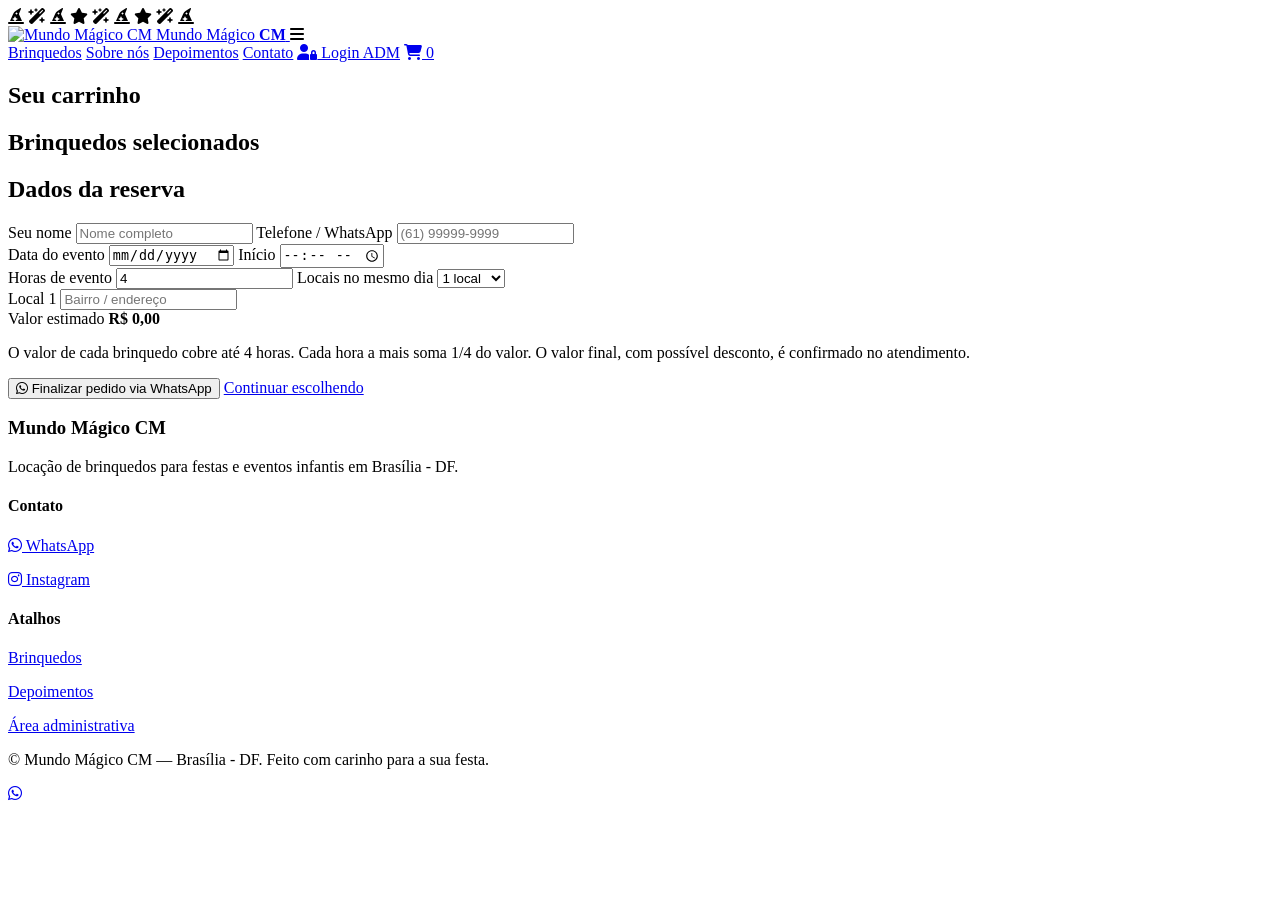
==== carrinho/index.html @ bfa3cafc "Adicionar versao estatica para GitHub Pages" ====
﻿
<!doctype html>
<html lang="pt-BR">
  <head>
    <meta charset="utf-8" />
    <meta name="viewport" content="width=device-width, initial-scale=1" />
    <title>Carrinho — Mundo Mágico CM</title>
    <meta name="description" content="Locação de brinquedos para festas e eventos infantis em Brasília - DF." />
    <link rel="icon" href="../static/img/favicon.ico" />
    <link rel="preconnect" href="https://fonts.googleapis.com" />
    <link rel="preconnect" href="https://fonts.gstatic.com" crossorigin />
    <link href="https://fonts.googleapis.com/css2?family=Poppins:wght@400;500;600;700;800&display=swap" rel="stylesheet" />
    <link rel="stylesheet" href="https://cdnjs.cloudflare.com/ajax/libs/font-awesome/6.5.1/css/all.min.css" />
    <link rel="stylesheet" href="../static/css/style.css" />
  </head>
  <body>
    <div class="magia-deco" aria-hidden="true">
      <i class="fa-solid fa-hat-wizard"></i>
      <i class="fa-solid fa-wand-magic-sparkles"></i>
      <i class="fa-solid fa-hat-wizard"></i>
      <i class="fa-solid fa-star"></i>
      <i class="fa-solid fa-wand-magic-sparkles"></i>
      <i class="fa-solid fa-hat-wizard"></i>
      <i class="fa-solid fa-star"></i>
      <i class="fa-solid fa-wand-magic-sparkles"></i>
      <i class="fa-solid fa-hat-wizard"></i>
    </div>
    <header class="navbar">
      <a href="../" class="brand">
        <img src="../static/img/mundomagicomascote.png" alt="Mundo Mágico CM" />
        <span>Mundo Mágico <strong>CM</strong></span>
      </a>
      <input type="checkbox" id="menu-toggle" hidden />
      <label for="menu-toggle" class="menu-btn"><i class="fa-solid fa-bars"></i></label>
      <nav class="menu">
        <a href="../#inflaveis">Brinquedos</a>
        <a href="../sobre-nos/">Sobre nós</a>
        <a href="../depoimentos/">Depoimentos</a>
        <a href="../contato/">Contato</a>
        
          <a href="../login/" class="nav-admin"><i class="fa-solid fa-user-lock"></i> Login ADM</a>
        
        <a href="../carrinho/" class="nav-cart">
          <i class="fa-solid fa-cart-shopping"></i>
          <span class="cart-badge" data-cart-count>0</span>
        </a>
      </nav>
    </header>

    

    <main>
<section class="pagina-carrinho">
  <h1>Seu carrinho</h1>
  <div class="carrinho-layout">
    <div class="carrinho-itens">
      <h2>Brinquedos selecionados</h2>
      <div id="lista-carrinho" class="lista-carrinho"></div>
    </div>

    <form id="form-reserva" class="carrinho-resumo">
      <h2>Dados da reserva</h2>
      <label>Seu nome
        <input type="text" id="nome-cliente" required placeholder="Nome completo" /></label>
      <label>Telefone / WhatsApp
        <input type="tel" id="telefone-cliente" required placeholder="(61) 99999-9999" /></label>
      <div class="form-2col">
        <label>Data do evento
          <input type="date" id="data-evento" required /></label>
        <label>Início
          <input type="time" id="hora-inicio" required /></label>
      </div>

      <div id="disp-info" class="disp-info" hidden></div>

      <div class="form-2col">
        <label>Horas de evento
          <input type="number" id="qtd-horas" min="1" value="4" required /></label>
        <label>Locais no mesmo dia
          <select id="qtd-locais">
            <option value="1">1 local</option>
            <option value="2">2 locais</option>
            <option value="3">3 locais</option>
          </select></label>
      </div>

      <div id="locais" class="locais-extras">
        <label>Local 1
          <input type="text" class="local-input" required placeholder="Bairro / endereço" /></label>
      </div>

      <div class="total-box">
        <span>Valor estimado</span>
        <strong id="valor-total">R$ 0,00</strong>
      </div>
      <p class="total-obs">O valor de cada brinquedo cobre até 4 horas. Cada hora a mais soma 1/4 do valor. O valor final, com possível desconto, é confirmado no atendimento.</p>

      <button type="submit" id="btn-finalizar" class="btn btn-primary btn-block">
        <i class="fa-brands fa-whatsapp"></i> Finalizar pedido via WhatsApp
      </button>
      <a href="../#inflaveis" class="btn btn-ghost btn-block">Continuar escolhendo</a>
    </form>
  </div>
</section>
</main>

    <footer class="footer">
      <div class="footer-grid">
        <div>
          <h3>Mundo Mágico CM</h3>
          <p>Locação de brinquedos para festas e eventos infantis em Brasília - DF.</p>
        </div>
        <div>
          <h4>Contato</h4>
          <p><a href="https://wa.me/5561991540133"><i class="fa-brands fa-whatsapp"></i> WhatsApp</a></p>
          <p><a href="https://instagram.com/"><i class="fa-brands fa-instagram"></i> Instagram</a></p>
        </div>
        <div>
          <h4>Atalhos</h4>
          <p><a href="../">Brinquedos</a></p>
          <p><a href="../depoimentos/">Depoimentos</a></p>
          <p><a href="../login/">Área administrativa</a></p>
        </div>
      </div>
      <p class="footer-bottom">© Mundo Mágico CM — Brasília - DF. Feito com carinho para a sua festa.</p>
    </footer>

    <a href="https://wa.me/5561991540133" class="whatsapp-float" aria-label="Falar no WhatsApp">
      <i class="fa-brands fa-whatsapp"></i>
    </a>

    <script src="../static/js/carrinho.js"></script>
    
<script src="../static/js/pagina-carrinho.js"></script>

  </body>
</html>
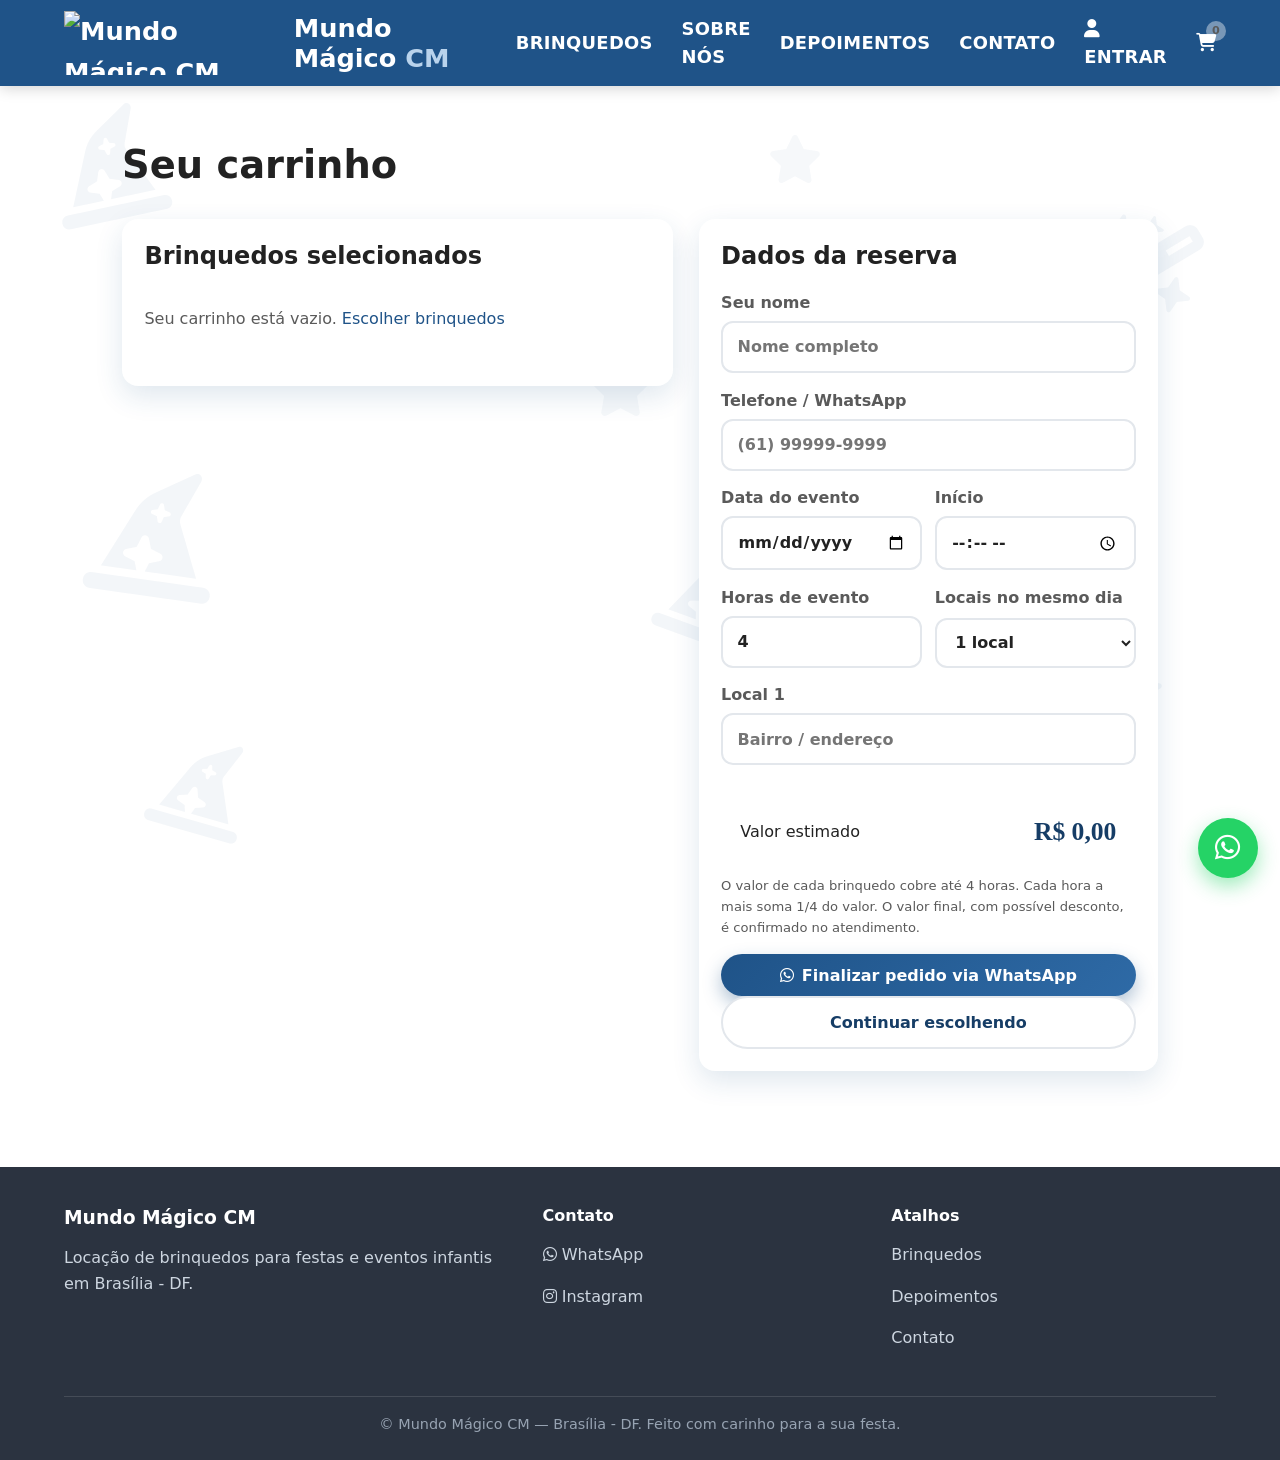
==== commit a078f882: "Site estatico no Pages com Supabase: login por e-mail e recuperacao de senha Loja, carrinho, depoime" ====
--- a/carrinho/index.html
+++ b/carrinho/index.html
@@ -38,7 +38,7 @@
         <a href="../depoimentos/">Depoimentos</a>
         <a href="../contato/">Contato</a>
         
-          <a href="../login/" class="nav-admin"><i class="fa-solid fa-user-lock"></i> Login ADM</a>
+          <a href="../login/" class="nav-admin" data-menu-conta><i class="fa-solid fa-user"></i> Entrar</a>
         
         <a href="../carrinho/" class="nav-cart">
           <i class="fa-solid fa-cart-shopping"></i>
@@ -119,7 +119,7 @@
           <h4>Atalhos</h4>
           <p><a href="../">Brinquedos</a></p>
           <p><a href="../depoimentos/">Depoimentos</a></p>
-          <p><a href="../login/">Área administrativa</a></p>
+          <p><a href="../contato/">Contato</a></p>
         </div>
       </div>
       <p class="footer-bottom">© Mundo Mágico CM — Brasília - DF. Feito com carinho para a sua festa.</p>
@@ -129,9 +129,14 @@
       <i class="fa-brands fa-whatsapp"></i>
     </a>
 
+    <script src="https://cdn.jsdelivr.net/npm/@supabase/supabase-js@2"></script>
+    <script src="../static/js/config.js"></script>
+    <script src="../static/js/api.js"></script>
+    <script src="../static/js/auth.js"></script>
     <script src="../static/js/carrinho.js"></script>
+    <script src="../static/js/pagina-carrinho.js"></script>
+    <script>document.addEventListener("DOMContentLoaded", function () { window.Auth.ajustarMenu("../"); });</script>
     
-<script src="../static/js/pagina-carrinho.js"></script>
 
   </body>
 </html>
--- a/static/css/style.css
+++ b/static/css/style.css
@@ -0,0 +1,490 @@
+:root {
+  /* Identidade do site original: azul da marca + cinza + branco, fonte Poppins.
+     (Os nomes --verde* são mantidos por compatibilidade, mas agora valem azul.) */
+  --verde: #1F5388;        /* azul principal da marca */
+  --verde-escuro: #163d66;
+  --azul: #2e6aa6;         /* azul de apoio (um pouco mais claro) */
+  --azul-escuro: #163d66;
+  --azul-claro: #eaf1f8;
+  --amarelo: #fbbf24;
+  --vermelho: #dc2626;
+  --ink: #222222;
+  --muted: #5a5a5a;
+  --linha: #e3e7ec;
+  --bg: #ffffff;
+  --cinza: #e8edf2;        /* fundo dos cards de brinquedo */
+  --card: #ffffff;
+  --sombra: 0 10px 28px rgba(31, 83, 136, .14);
+  --raio: 16px;
+  --gutter: clamp(1.2rem, 5vw, 4rem);
+  --largura: 1500px;
+}
+
+* { box-sizing: border-box; }
+html { scroll-behavior: smooth; }
+body {
+  margin: 0; background: var(--bg); color: var(--ink);
+  font-family: "Poppins", system-ui, -apple-system, "Segoe UI", sans-serif;
+  line-height: 1.6;
+}
+h1, h2, h3, h4, .brand span { font-family: "Poppins", system-ui, sans-serif; font-weight: 800; line-height: 1.18; }
+a { color: var(--verde); text-decoration: none; }
+img { max-width: 100%; display: block; }
+
+.btn {
+  align-items: center; border: 0; border-radius: 999px; cursor: pointer;
+  display: inline-flex; font-family: inherit; font-size: 1rem; font-weight: 700;
+  gap: .5rem; justify-content: center; padding: .72rem 1.5rem; transition: transform .12s, box-shadow .12s;
+}
+.btn:hover { transform: translateY(-2px); }
+.btn-primary { background: linear-gradient(135deg, var(--verde), var(--azul)); color: #fff; box-shadow: 0 8px 18px rgba(31,83,136,.35); }
+.btn-ghost { background: #fff; color: var(--verde-escuro); border: 2px solid var(--linha); }
+.btn-danger { background: var(--vermelho); color: #fff; }
+.btn-block { width: 100%; }
+.btn-sm { padding: .4rem .9rem; font-size: .85rem; }
+.btn-add { background: var(--verde); color: #fff; padding: .5rem 1rem; font-size: .9rem; }
+.btn-add:hover { background: var(--verde-escuro); }
+
+/* Navbar */
+.navbar {
+  align-items: center; background: var(--verde);
+  display: flex; gap: 1rem; justify-content: space-between; padding: .7rem var(--gutter);
+  position: sticky; top: 0; z-index: 40; box-shadow: 0 2px 14px rgba(0,0,0,.18);
+}
+.brand { align-items: center; color: #fff; display: flex; gap: .7rem; font-size: 1.6rem; font-weight: 800; }
+.brand img { height: 64px; width: auto; }
+.brand strong { color: #b9d3ec; }
+.menu { align-items: center; display: flex; gap: 1.8rem; }
+.menu a { color: #fff; font-weight: 600; font-size: 1.12rem; text-transform: uppercase; letter-spacing: .3px; }
+.menu a:hover { color: #b9d3ec; }
+.nav-cart { position: relative; font-size: 1.5rem; color: #fff; }
+.cart-badge {
+  background: var(--amarelo); border-radius: 999px; color: #1f2a24; font-size: .7rem; font-weight: 800;
+  padding: 1px 6px; position: absolute; top: -8px; right: -10px;
+}
+.cart-badge.vazio { background: rgba(255,255,255,.4); }
+.menu-btn { display: none; font-size: 1.5rem; cursor: pointer; color: #fff; }
+
+/* Hero */
+.hero {
+  align-items: center; display: grid; gap: 2.5rem; grid-template-columns: minmax(0, 3fr) minmax(0, 7fr);
+  margin: 0 auto; max-width: var(--largura); min-height: calc(100svh - 7rem);
+  padding: clamp(1.25rem, 2.5vh, 2rem) var(--gutter) clamp(2rem, 4vh, 3rem);
+}
+.hero-eyebrow { color: var(--verde); font-weight: 700; letter-spacing: .05em; text-transform: uppercase; font-size: 1.05rem; }
+.hero h1 { font-size: clamp(2.1rem, 3vw, 3.4rem); margin: .4rem 0; position: relative; text-transform: uppercase; }
+.hero h1 span { color: var(--azul); }
+.hero p { color: var(--muted); font-size: 1.15rem; max-width: 32rem; }
+.hero-actions { display: flex; flex-wrap: wrap; gap: .8rem; margin-top: 1.4rem; }
+.hero-slider {
+  border-radius: 26px; box-shadow: var(--sombra); overflow: hidden; position: relative;
+  aspect-ratio: 16 / 9; background: #fff; max-height: calc(100svh - 11rem);
+}
+.hero-img { height: 100%; width: 100%; object-fit: cover; opacity: 0; position: absolute; inset: 0; transition: opacity .8s; }
+.hero-img.ativo { opacity: 1; position: relative; }
+
+/* Vantagens */
+.vantagens {
+  display: grid; gap: 1rem; grid-template-columns: repeat(3, 1fr);
+  margin: 0 auto; max-width: var(--largura); padding: 1rem var(--gutter);
+}
+.vantagem {
+  align-items: center; background: var(--azul-claro); border-radius: var(--raio); display: flex; gap: .8rem;
+  padding: 1rem 1.2rem; box-shadow: var(--sombra); font-weight: 600;
+}
+.vantagem i { color: var(--verde); font-size: 1.5rem; }
+
+/* Vitrines */
+.vitrine { margin: 0 auto; max-width: var(--largura); padding: 2.4rem var(--gutter); }
+.vitrine-head h2 { font-size: 2.2rem; margin: 0; color: var(--verde); text-transform: uppercase; letter-spacing: .5px; }
+.vitrine-head h2::after { content: ""; display: block; width: 70px; height: 5px; border-radius: 999px; background: var(--amarelo); margin-top: .5rem; }
+.vitrine-head p { color: var(--muted); margin: .2rem 0 1.4rem; }
+.produtos-grid { display: grid; gap: 1.4rem; grid-template-columns: repeat(auto-fill, minmax(240px, 1fr)); }
+.produto-card {
+  background: var(--cinza); border-radius: var(--raio); overflow: hidden;
+  box-shadow: var(--sombra); display: flex; flex-direction: column; transition: transform .15s;
+}
+.produto-card:hover { transform: translateY(-6px); }
+.produto-img { position: relative; aspect-ratio: 4 / 3; overflow: hidden; background: #fff; border-bottom: 1px solid #d8dee5; }
+.produto-img img { height: 100%; width: 100%; object-fit: cover; transition: transform .3s; }
+.produto-card:hover .produto-img img { transform: scale(1.06); }
+.badge-destaque {
+  background: var(--amarelo); border-radius: 999px; color: #7c4a02; font-size: .72rem; font-weight: 800;
+  padding: .25rem .7rem; position: absolute; top: .7rem; left: .7rem;
+}
+.produto-body { display: flex; flex-direction: column; gap: .55rem; padding: 1rem 1.1rem 1.2rem; flex: 1; }
+.produto-body h3 { font-size: 1.15rem; margin: 0; text-transform: uppercase; letter-spacing: .5px; color: #1d1d1d; }
+.produto-desc { color: var(--muted); font-size: .9rem; margin: 0; flex: 1; }
+.produto-rodape { align-items: center; display: flex; justify-content: space-between; gap: .5rem; margin-top: .5rem; flex-wrap: wrap; }
+.produto-preco {
+  background: var(--verde); color: #fff; font-size: 1.1rem; font-weight: 800;
+  padding: .45rem 1rem; border-radius: 8px; box-shadow: 0 4px 8px rgba(31,83,136,.2);
+  display: inline-flex; align-items: baseline; gap: .35rem;
+}
+.produto-preco small { color: #cfe0f1; font-size: .72rem; font-weight: 600; }
+
+/* Carrossel dos brinquedos: caixa azul (estilo do site) + cards maiores */
+.carrossel { position: relative; background: var(--verde); border-radius: 1.2rem; padding: 1.6rem 1.2rem; box-shadow: var(--sombra); }
+.produtos-trilho {
+  display: flex; gap: 1.5rem; overflow-x: auto; scroll-snap-type: x mandatory;
+  scroll-behavior: smooth; padding: .2rem .2rem; scrollbar-width: none;
+}
+.produtos-trilho::-webkit-scrollbar { display: none; }
+.produtos-trilho .produto-card {
+  flex: 0 0 calc((100% - 3rem) / 3);
+  max-width: calc((100% - 3rem) / 3);
+  min-width: 0;
+  scroll-snap-align: start;
+}
+.produtos-trilho .produto-img { aspect-ratio: 16 / 11; }
+.produtos-trilho .produto-card h3 { font-size: 1.3rem; }
+.produtos-trilho .produto-desc { font-size: 1rem; }
+.produtos-trilho .produto-preco { font-size: 1.35rem; }
+.produtos-trilho .produto-body { padding: 1.1rem 1.2rem 1.3rem; }
+.carrossel-btn {
+  align-items: center; background: #fff; border: none; border-radius: 50%;
+  box-shadow: 0 3px 10px rgba(0,0,0,.25); color: var(--verde); cursor: pointer; display: flex;
+  font-size: 1.2rem; height: 52px; justify-content: center; position: absolute; top: 50%;
+  transform: translateY(-50%); width: 52px; z-index: 6; transition: transform .15s, background .15s;
+}
+.carrossel-btn:hover { background: #eaf1f8; transform: translateY(-50%) scale(1.08); }
+.carrossel-btn.prev { left: 4px; }
+.carrossel-btn.next { right: 4px; }
+.carrossel-btn.oculto { display: none; }
+@media (max-width: 1000px) {
+  .produtos-trilho .produto-card {
+    flex-basis: calc((100% - 1.5rem) / 2);
+    max-width: calc((100% - 1.5rem) / 2);
+  }
+}
+@media (max-width: 760px) {
+  .produtos-trilho .produto-card { flex-basis: 100%; max-width: 100%; }
+  .carrossel-btn { display: none; }
+}
+
+/* Depoimentos */
+.depo-home, .pagina .depo-grid { margin: 0 auto; max-width: var(--largura); padding: 1rem var(--gutter); text-align: center; }
+.depo-home h2 { font-size: 2.2rem; color: var(--verde); text-transform: uppercase; letter-spacing: .5px; }
+.depo-grid { display: grid; gap: 1.4rem; grid-template-columns: repeat(auto-fit, minmax(260px, 1fr)); margin: 1.5rem 0; }
+.depo-video-grid { display: grid; gap: 1.4rem; grid-template-columns: repeat(3, minmax(0, 1fr)); margin: 1.5rem 0; }
+.depo-video-card {
+  aspect-ratio: 16 / 9;
+  background: #111;
+  border-radius: 14px;
+  box-shadow: var(--sombra);
+  overflow: hidden;
+}
+.depo-video-card video {
+  display: block;
+  height: 100%;
+  object-fit: cover;
+  width: 100%;
+}
+.depo-card {
+  background: #fff; border-radius: var(--raio); box-shadow: var(--sombra); margin: 0;
+  padding: 1.6rem; text-align: left; position: relative;
+}
+.depo-card i { color: var(--azul); font-size: 1.4rem; }
+.depo-card blockquote { margin: .6rem 0; font-size: 1.02rem; }
+.depo-card figcaption { color: var(--verde-escuro); font-weight: 800; }
+.depo-video-placeholder {
+  align-items: center;
+  aspect-ratio: 16 / 9;
+  background: linear-gradient(135deg, #f6f8fb, #e8edf4);
+  border: 2px dashed #cbd5e1;
+  border-radius: 14px;
+  color: var(--muted);
+  display: flex;
+  flex-direction: column;
+  gap: .35rem;
+  justify-content: center;
+  margin-bottom: 1rem;
+  width: 100%;
+}
+.depo-video-placeholder i { color: #ff0000; font-size: 4rem; }
+.depo-video-placeholder span { font-size: .82rem; font-weight: 700; }
+.depo-video-grid .depo-video-placeholder { box-shadow: var(--sombra); margin-bottom: 0; }
+.depo-foto {
+  border-radius: 14px;
+  display: block;
+  height: clamp(180px, 16vw, 230px);
+  margin-bottom: 1rem;
+  object-fit: cover;
+  width: 100%;
+}
+
+/* CTA */
+.cta-final {
+  background: linear-gradient(135deg, var(--verde), var(--azul)); border-radius: 26px; color: #fff;
+  margin: 2.5rem auto; max-width: 1100px; padding: 2.5rem 1.5rem; text-align: center;
+}
+.cta-final h2 { font-size: 2rem; margin: 0 0 .5rem; }
+.cta-final p { opacity: .92; margin: 0 0 1.4rem; }
+.cta-final .btn-primary { background: #fff; color: var(--verde-escuro); }
+
+/* Páginas internas */
+.pagina { margin: 0 auto; max-width: 1100px; padding: 1.5rem clamp(1rem, 4vw, 2rem) 3rem; }
+.pagina-hero { text-align: center; padding: 1.5rem 0 2rem; }
+.pagina-hero h1 { font-size: 2.6rem; margin: 0; }
+.pagina-hero p { color: var(--muted); font-size: 1.1rem; }
+.conteudo-2col { display: grid; gap: 2rem; grid-template-columns: 1.1fr 1fr; align-items: start; }
+.conteudo-2col h2 { color: var(--verde); }
+.cards-valores { display: grid; gap: 1rem; }
+.valor-card { background: #fff; border-radius: var(--raio); box-shadow: var(--sombra); padding: 1.2rem; }
+.valor-card i { color: var(--azul); font-size: 1.6rem; }
+.valor-card h3 { margin: .4rem 0 .2rem; }
+.valor-card p { color: var(--muted); margin: 0; }
+.contato-grid { display: grid; gap: 1.4rem; grid-template-columns: repeat(auto-fit, minmax(240px, 1fr)); }
+.contato-card { background: #fff; border-radius: var(--raio); box-shadow: var(--sombra); padding: 1.8rem; text-align: center; color: var(--ink); }
+.contato-card i { color: var(--verde); font-size: 2.2rem; }
+.contato-card h3 { margin: .6rem 0 .3rem; }
+.contato-card p { color: var(--muted); margin: 0; }
+
+/* Formulário depoimento */
+.form-depoimento { background: #fff; border-radius: var(--raio); box-shadow: var(--sombra); margin-top: 2rem; padding: 1.8rem; }
+.form-depoimento h2 { color: var(--verde); margin-top: 0; }
+form label { color: var(--muted); display: grid; font-weight: 700; gap: .35rem; margin-bottom: .9rem; }
+input, select, textarea {
+  border: 2px solid var(--linha); border-radius: 12px; color: var(--ink); font: inherit;
+  padding: .7rem .9rem; width: 100%; background: #fff;
+}
+input:focus, select:focus, textarea:focus { border-color: var(--verde); outline: none; }
+textarea { resize: vertical; }
+
+/* Carrinho */
+.pagina-carrinho { margin: 0 auto; max-width: 1100px; padding: 1.5rem clamp(1rem, 4vw, 2rem) 3rem; }
+.pagina-carrinho h1 { font-size: 2.4rem; }
+.carrinho-layout { display: grid; gap: 1.6rem; grid-template-columns: 1.2fr 1fr; align-items: start; }
+.carrinho-itens, .carrinho-resumo { background: #fff; border-radius: var(--raio); box-shadow: var(--sombra); padding: 1.4rem; }
+.carrinho-itens h2, .carrinho-resumo h2 { margin-top: 0; }
+.carrinho-item { align-items: center; border-bottom: 1px solid var(--linha); display: flex; gap: 1rem; padding: .8rem 0; }
+.carrinho-item img { border-radius: 12px; height: 60px; width: 60px; object-fit: cover; }
+.carrinho-item-info { flex: 1; }
+.carrinho-item-info h4 { margin: 0; }
+.carrinho-item-info p { color: var(--muted); margin: .2rem 0 0; }
+.btn-remover { background: #fff0f0; border: 0; border-radius: 10px; color: var(--vermelho); cursor: pointer; padding: .5rem .7rem; }
+.mensagem-vazio { color: var(--muted); padding: 1rem 0; }
+.form-2col { display: grid; gap: 0 .8rem; grid-template-columns: 1fr 1fr; }
+.total-box { align-items: center; background: var(--bg); border-radius: 14px; display: flex; justify-content: space-between; margin: 1rem 0 .4rem; padding: 1rem 1.2rem; }
+.total-box strong { color: var(--verde-escuro); font-family: "Baloo 2"; font-size: 1.6rem; }
+.total-obs { color: var(--muted); font-size: .82rem; margin: 0 0 1rem; }
+
+/* Login */
+.pagina-login { display: grid; place-items: center; padding: 3rem 1rem; }
+.card-login { background: #fff; border-radius: 22px; box-shadow: var(--sombra); max-width: 380px; padding: 2.2rem; text-align: center; width: 100%; }
+.card-login > i { color: var(--verde); font-size: 2.4rem; }
+.card-login h1 { margin: .6rem 0 1.2rem; }
+.card-login p { color: var(--muted); margin: 0 0 1.2rem; }
+.card-login label { text-align: left; }
+.card-login .btn i { font-size: 1rem; }
+.login-aviso { color: var(--vermelho); font-size: .85rem; font-weight: 600; margin: 1rem 0 0; }
+.login-links { font-size: .85rem; margin: 1.1rem 0 0; }
+/* Titulo estreito quebra 'e-mail' no hifen e vira 'e-' numa linha. */
+.junto { white-space: nowrap; }
+.login-links a { color: var(--muted); text-decoration: underline; }
+.login-links a:hover { color: var(--verde); }
+.vitrine-aviso { color: var(--muted); padding: 2.5rem clamp(1rem, 4vw, 2rem); text-align: center; }
+.depo-aviso { color: var(--verde-escuro); font-weight: 600; margin: .8rem 0 0; }
+
+/* Admin */
+.admin { margin: 0 auto; max-width: 1200px; padding: 1.5rem clamp(1rem, 4vw, 2rem) 3rem; }
+.admin-head { align-items: center; display: flex; justify-content: space-between; gap: 1rem; flex-wrap: wrap; }
+.admin-head-acoes { display: flex; gap: .5rem; }
+.admin-subtitulo { color: var(--muted); margin: .2rem 0 0; }
+.admin-nav {
+  align-items: center; background: var(--verde-escuro); border-radius: 14px; display: flex;
+  flex-wrap: wrap; gap: .25rem; margin: 1.2rem 0; padding: .55rem;
+}
+.admin-nav a { border-radius: 10px; color: #fff; font-size: .88rem; font-weight: 700; padding: .55rem .75rem; }
+.admin-nav a:hover { background: rgba(255,255,255,.14); }
+.admin-nav .admin-nav-sair { margin-left: auto; }
+.admin-stats { display: grid; gap: 1rem; grid-template-columns: repeat(auto-fit, minmax(165px, 1fr)); margin: 1.2rem 0; }
+.stat { background: #fff; border-radius: var(--raio); box-shadow: var(--sombra); padding: 1.1rem 1.2rem; }
+.stat span { color: var(--verde-escuro); display: block; font-family: "Baloo 2"; font-size: 1.8rem; font-weight: 800; }
+.stat p { color: var(--muted); margin: .2rem 0 0; }
+.admin-card { background: #fff; border-radius: var(--raio); box-shadow: var(--sombra); margin-bottom: 1.4rem; padding: 1.4rem; }
+.admin-card h2 { margin-top: 0; font-size: 1.3rem; }
+.tabela-wrap { overflow-x: auto; }
+table { border-collapse: collapse; width: 100%; }
+th, td { border-bottom: 1px solid var(--linha); padding: .6rem .5rem; text-align: left; vertical-align: middle; }
+th { color: var(--muted); font-size: .8rem; text-transform: uppercase; }
+td input, td select { padding: .4rem .5rem; }
+.input-preco { max-width: 90px; }
+.inline-form { margin: 0; }
+.acoes-linha { display: flex; gap: .4rem; align-items: center; }
+.acoes-linha form { margin: 0; }
+.tag { border-radius: 999px; font-size: .78rem; font-weight: 800; padding: .2rem .6rem; }
+.status-pendente { background: #fff7df; color: #b7791f; }
+.status-pago { background: #e8f5ef; color: var(--verde); }
+.status-cancelado { background: #fff0f0; color: var(--vermelho); }
+.perfil-cliente { background: var(--linha); color: var(--muted); }
+.perfil-admin { background: var(--azul-claro); color: var(--verde); }
+.perfil-dono { background: #f3e8ff; color: #7028b0; }
+.senha-pendente { background: #fff7df; color: #b7791f; }
+.senha-intro { color: var(--muted); font-size: .9rem; }
+.senha-dica { color: var(--muted); font-size: .78rem; margin: -.4rem 0 1rem; text-align: left; }
+.passos-equipe { color: var(--muted); display: grid; gap: .5rem; margin: .8rem 0; padding-left: 1.2rem; }
+.passos-equipe strong { color: var(--verde-escuro); }
+.agenda-nav { align-items: center; display: flex; gap: 1rem; justify-content: center; margin-bottom: 1rem; }
+.agenda-nav h2 { margin: 0; }
+.calendario { table-layout: fixed; width: 100%; }
+.calendario th { padding: .4rem; text-align: center; }
+.calendario .dia {
+  border: 1px solid var(--linha); border-radius: 8px; height: 6.5rem;
+  padding: .35rem; vertical-align: top;
+}
+.calendario .fora-do-mes { background: #fafbfc; opacity: .5; }
+.calendario .hoje { border-color: var(--verde); box-shadow: inset 0 0 0 1px var(--verde); }
+.dia-numero { display: block; font-weight: 800; font-size: .85rem; }
+.dia-evento, .dia-bloqueio {
+  border-radius: 5px; display: block; font-size: .68rem; margin-top: .18rem;
+  overflow: hidden; padding: .12rem .3rem; text-overflow: ellipsis; white-space: nowrap;
+}
+.dia-evento { background: var(--azul-claro); color: var(--verde-escuro); }
+.dia-bloqueio { background: #fff0f0; color: var(--vermelho); }
+.dia-bloqueio .btn-remover { background: none; border: 0; color: inherit; cursor: pointer; padding: 0 .1rem; }
+.dia-livres { color: var(--muted); display: block; font-size: .65rem; margin-top: .25rem; }
+@media (max-width: 720px) {
+  .calendario .dia { height: 4.5rem; }
+  .dia-evento, .dia-bloqueio { font-size: .6rem; }
+}
+.form-brinquedo { display: grid; gap: .6rem 1rem; grid-template-columns: repeat(3, 1fr); align-items: end; }
+.form-brinquedo label { margin: 0; }
+.form-brinquedo .full { grid-column: 1 / -1; }
+.form-brinquedo .check { flex-direction: row; align-items: center; }
+.form-brinquedo button { grid-column: 1 / -1; justify-self: start; }
+.form-depoimento-admin { display: grid; gap: .7rem 1rem; grid-template-columns: 1fr 1fr; margin-bottom: 1.4rem; }
+.form-depoimento-admin label { margin: 0; }
+.form-depoimento-admin .full { grid-column: 1 / -1; }
+.form-depoimento-admin .check { align-items: center; flex-direction: row; }
+.form-depoimento-admin button { justify-self: end; }
+.tabela-depoimentos { margin-top: 1rem; }
+.tabela-depoimentos textarea { min-width: 260px; resize: vertical; }
+.relatorios-grid { display: grid; gap: 1rem; grid-template-columns: 1fr 1fr; }
+.relatorio-linhas { display: grid; gap: .65rem; }
+.relatorio-linhas div { align-items: center; border-bottom: 1px solid var(--linha); display: flex; justify-content: space-between; padding: .45rem 0; }
+.relatorio-linhas strong { color: var(--verde); font-size: 1.2rem; }
+.ranking-lista { margin: 0; padding-left: 1.4rem; }
+.ranking-lista li { border-bottom: 1px solid var(--linha); padding: .45rem 0 .45rem .25rem; }
+.ranking-lista li span { font-weight: 700; }
+.ranking-lista li strong { color: var(--muted); float: right; font-size: .82rem; }
+.depo-pendente { align-items: center; border: 1px solid var(--linha); border-radius: 12px; display: flex; gap: 1rem; justify-content: space-between; margin-bottom: .7rem; padding: .9rem 1.1rem; }
+.depo-pendente p { color: var(--muted); margin: .2rem 0 0; }
+.depo-acoes { display: flex; gap: .5rem; }
+.depo-acoes form { margin: 0; }
+
+/* Agenda / calendário */
+.agenda-bar { align-items: center; display: flex; flex-wrap: wrap; gap: 1rem; margin: 1rem 0; }
+.agenda-bar h2 { margin: 0; min-width: 220px; text-align: center; }
+.agenda-cap { color: var(--muted); font-weight: 700; margin-left: auto; }
+.calendario { background: #fff; border-radius: var(--raio); box-shadow: var(--sombra); overflow: hidden; }
+.cal-cabecalho, .cal-semana { display: grid; grid-template-columns: repeat(7, 1fr); }
+.cal-cabecalho div { background: var(--azul); color: #fff; font-weight: 800; padding: .5rem; text-align: center; font-size: .85rem; }
+.cal-dia { border-bottom: 1px solid var(--linha); border-right: 1px solid var(--linha); min-height: 104px; padding: .35rem; }
+.cal-dia.fora { background: #fafafa; color: #b8b8b8; }
+.cal-dia.hoje { background: var(--azul-claro); }
+.cal-dia-topo { align-items: center; display: flex; justify-content: space-between; }
+.cal-num { font-weight: 800; }
+.cal-slot { border-radius: 999px; font-size: .68rem; font-weight: 800; padding: 1px 6px; }
+.cal-slot.livre { background: #e8f5ef; color: var(--verde); }
+.cal-slot.cheio { background: #fff0f0; color: var(--vermelho); }
+.cal-eventos { display: grid; gap: 3px; margin-top: .3rem; }
+.cal-evento { border-radius: 6px; font-size: .72rem; overflow: hidden; padding: 2px 5px; text-overflow: ellipsis; white-space: nowrap; }
+.cal-evento.status-pendente { background: #fff7df; color: #8a5b08; }
+.cal-evento.status-pago { background: #e8f5ef; color: #166534; }
+.cal-evento.status-cancelado { background: #f1f1f1; color: #9a9a9a; text-decoration: line-through; }
+.agenda-legenda { color: var(--muted); display: flex; gap: 1.5rem; margin-top: 1rem; }
+.agenda-legenda .ponto { border-radius: 50%; display: inline-block; height: 12px; width: 12px; vertical-align: middle; margin-right: 4px; }
+.agenda-legenda .status-pendente { background: var(--amarelo); }
+.agenda-legenda .status-pago { background: var(--verde); }
+.agenda-legenda .status-cancelado { background: #c4c4c4; }
+.cal-evento.bloqueio { align-items: center; background: repeating-linear-gradient(45deg, #fde2e2, #fde2e2 6px, #fcd0d0 6px, #fcd0d0 12px); color: #9b1c1c; display: flex; font-weight: 700; gap: 4px; }
+.cal-evento.bloqueio .bloq-x { margin: 0 0 0 auto; }
+.cal-evento.bloqueio .bloq-x button { background: transparent; border: 0; color: #9b1c1c; cursor: pointer; font-size: 1rem; line-height: 1; min-height: 0; padding: 0 2px; }
+.agenda-legenda .ponto.bloqueio { background: #9b1c1c; }
+.form-bloqueio { display: grid; gap: .6rem 1rem; grid-template-columns: repeat(5, 1fr); align-items: end; }
+.form-bloqueio label { margin: 0; }
+.form-bloqueio .full { grid-column: 1 / -1; }
+.form-bloqueio button { grid-column: 1 / -1; justify-self: start; }
+@media (max-width: 900px) { .form-bloqueio { grid-template-columns: 1fr 1fr; } }
+.disp-info { border-radius: 10px; font-weight: 700; margin: .2rem 0 .8rem; padding: .6rem .8rem; font-size: .9rem; }
+.disp-info.ok { background: #e8f5ef; color: #166534; }
+.disp-info.cheio { background: #fff0f0; color: var(--vermelho); }
+.locais-extras { display: grid; gap: .5rem; }
+
+/* Flash + toast */
+.flash-wrap { margin: 1rem auto; max-width: 1100px; padding: 0 1rem; }
+.flash { border-radius: 12px; font-weight: 700; margin-bottom: .5rem; padding: .8rem 1.1rem; }
+.flash.ok { background: #e8f5ef; color: var(--verde); }
+.flash.erro { background: #fff0f0; color: var(--vermelho); }
+.toast {
+  background: var(--verde-escuro); border-radius: 12px; bottom: 1.4rem; box-shadow: var(--sombra); color: #fff;
+  font-weight: 700; left: 50%; opacity: 0; padding: .9rem 1.3rem; position: fixed; transform: translate(-50%, 1rem);
+  transition: opacity .25s, transform .25s; z-index: 60;
+}
+.toast.show { opacity: 1; transform: translate(-50%, 0); }
+
+/* Footer + WhatsApp flutuante */
+.footer { background: #2b3340; color: #cdd6e0; margin-top: 3rem; padding: 2.5rem var(--gutter) 1.5rem; }
+.footer-grid { display: grid; gap: 1.5rem; grid-template-columns: 1.4fr 1fr 1fr; margin: 0 auto; max-width: var(--largura); }
+.footer h3 { color: #fff; margin: 0 0 .4rem; }
+.footer h4 { color: #fff; margin: 0 0 .5rem; }
+.footer a { color: #cdd6e0; }
+.footer a:hover { color: var(--amarelo); }
+.footer-bottom { border-top: 1px solid rgba(255,255,255,.12); color: #97a3b2; margin: 1.8rem auto 0; max-width: var(--largura); padding-top: 1rem; text-align: center; font-size: .9rem; }
+.whatsapp-float {
+  align-items: center; background: #25d366; border-radius: 50%; bottom: 1.4rem; box-shadow: 0 8px 20px rgba(37,211,102,.45);
+  color: #fff; display: flex; font-size: 1.8rem; height: 60px; justify-content: center; position: fixed; right: 1.4rem; width: 60px; z-index: 50;
+  transition: transform .15s;
+}
+.whatsapp-float:hover { transform: scale(1.08); }
+.vazio { color: var(--muted); }
+
+/* Responsivo */
+@media (max-width: 900px) {
+  .hero, .conteudo-2col, .carrinho-layout { grid-template-columns: 1fr; }
+  .hero { min-height: auto; }
+  .vantagens, .admin-stats { grid-template-columns: 1fr 1fr; }
+  .form-brinquedo { grid-template-columns: 1fr 1fr; }
+  .relatorios-grid { grid-template-columns: 1fr; }
+}
+@media (max-width: 680px) {
+  .menu {
+    background: var(--verde-escuro); border-radius: 0 0 14px 14px; box-shadow: var(--sombra); flex-direction: column;
+    gap: 1rem; padding: 1.2rem; position: absolute; right: 1rem; top: 78px; display: none; min-width: 200px;
+  }
+  #menu-toggle:checked ~ .menu { display: flex; }
+  .menu-btn { display: block; }
+  .vantagens, .admin-stats, .form-2col, .form-brinquedo, .form-depoimento-admin, .depo-video-grid { grid-template-columns: 1fr; }
+  .form-depoimento-admin .full { grid-column: auto; }
+  .admin-nav .admin-nav-sair { margin-left: 0; }
+}
+
+/* Conteúdo acima da decoração mágica */
+.navbar, main, .footer { position: relative; z-index: 1; }
+
+/* Decoração mágica: chapéus e varinhas com bem pouca opacidade */
+.magia-deco { position: fixed; inset: 0; z-index: 0; pointer-events: none; overflow: hidden; }
+.magia-deco i { position: absolute; color: var(--verde); opacity: .05; }
+.magia-deco i:nth-child(1) { top: 12%; left: 4%; font-size: 7rem; transform: rotate(-12deg); animation: flutua 9s ease-in-out infinite; }
+.magia-deco i:nth-child(2) { top: 24%; right: 6%; font-size: 6rem; transform: rotate(14deg); animation: flutua 11s ease-in-out infinite; }
+.magia-deco i:nth-child(3) { top: 52%; left: 7%; font-size: 8rem; transform: rotate(8deg); animation: flutua 12s ease-in-out infinite; }
+.magia-deco i:nth-child(4) { top: 40%; left: 46%; font-size: 3.5rem; opacity: .04; animation: brilha 5s ease-in-out infinite; }
+.magia-deco i:nth-child(5) { top: 68%; right: 9%; font-size: 7rem; transform: rotate(-10deg); animation: flutua 10s ease-in-out infinite; }
+.magia-deco i:nth-child(6) { top: 82%; left: 12%; font-size: 6rem; transform: rotate(16deg); animation: flutua 13s ease-in-out infinite; }
+.magia-deco i:nth-child(7) { top: 15%; left: 60%; font-size: 3rem; opacity: .04; animation: brilha 6s ease-in-out infinite; }
+.magia-deco i:nth-child(8) { top: 88%; right: 18%; font-size: 5rem; transform: rotate(-6deg); animation: flutua 14s ease-in-out infinite; }
+.magia-deco i:nth-child(9) { top: 60%; right: 40%; font-size: 6.5rem; transform: rotate(20deg); animation: flutua 12s ease-in-out infinite; }
+@keyframes flutua { 0%,100% { translate: 0 0; } 50% { translate: 0 -16px; } }
+@keyframes brilha { 0%,100% { opacity: .03; } 50% { opacity: .09; } }
+
+/* Faíscas mágicas no título do hero */
+.hero h1 .faisca { color: var(--amarelo); position: absolute; opacity: 0; animation: faisca 2.6s ease-in-out infinite; }
+.hero h1 .faisca-1 { top: -.2em; right: 1.4em; font-size: .5em; animation-delay: .2s; }
+.hero h1 .faisca-2 { bottom: .1em; right: .3em; font-size: .35em; animation-delay: 1s; }
+.hero h1 .faisca-3 { top: .2em; right: 2.4em; font-size: .28em; animation-delay: 1.7s; }
+@keyframes faisca { 0%,100% { opacity: 0; transform: scale(.4) rotate(0deg); } 50% { opacity: 1; transform: scale(1) rotate(25deg); } }
+
+/* Brilho mágico no selo Destaque */
+.badge-destaque { animation: pulso-magico 2.8s ease-in-out infinite; }
+@keyframes pulso-magico { 0%,100% { box-shadow: 0 0 0 0 rgba(251,191,36,.5); } 50% { box-shadow: 0 0 14px 3px rgba(251,191,36,.55); } }
